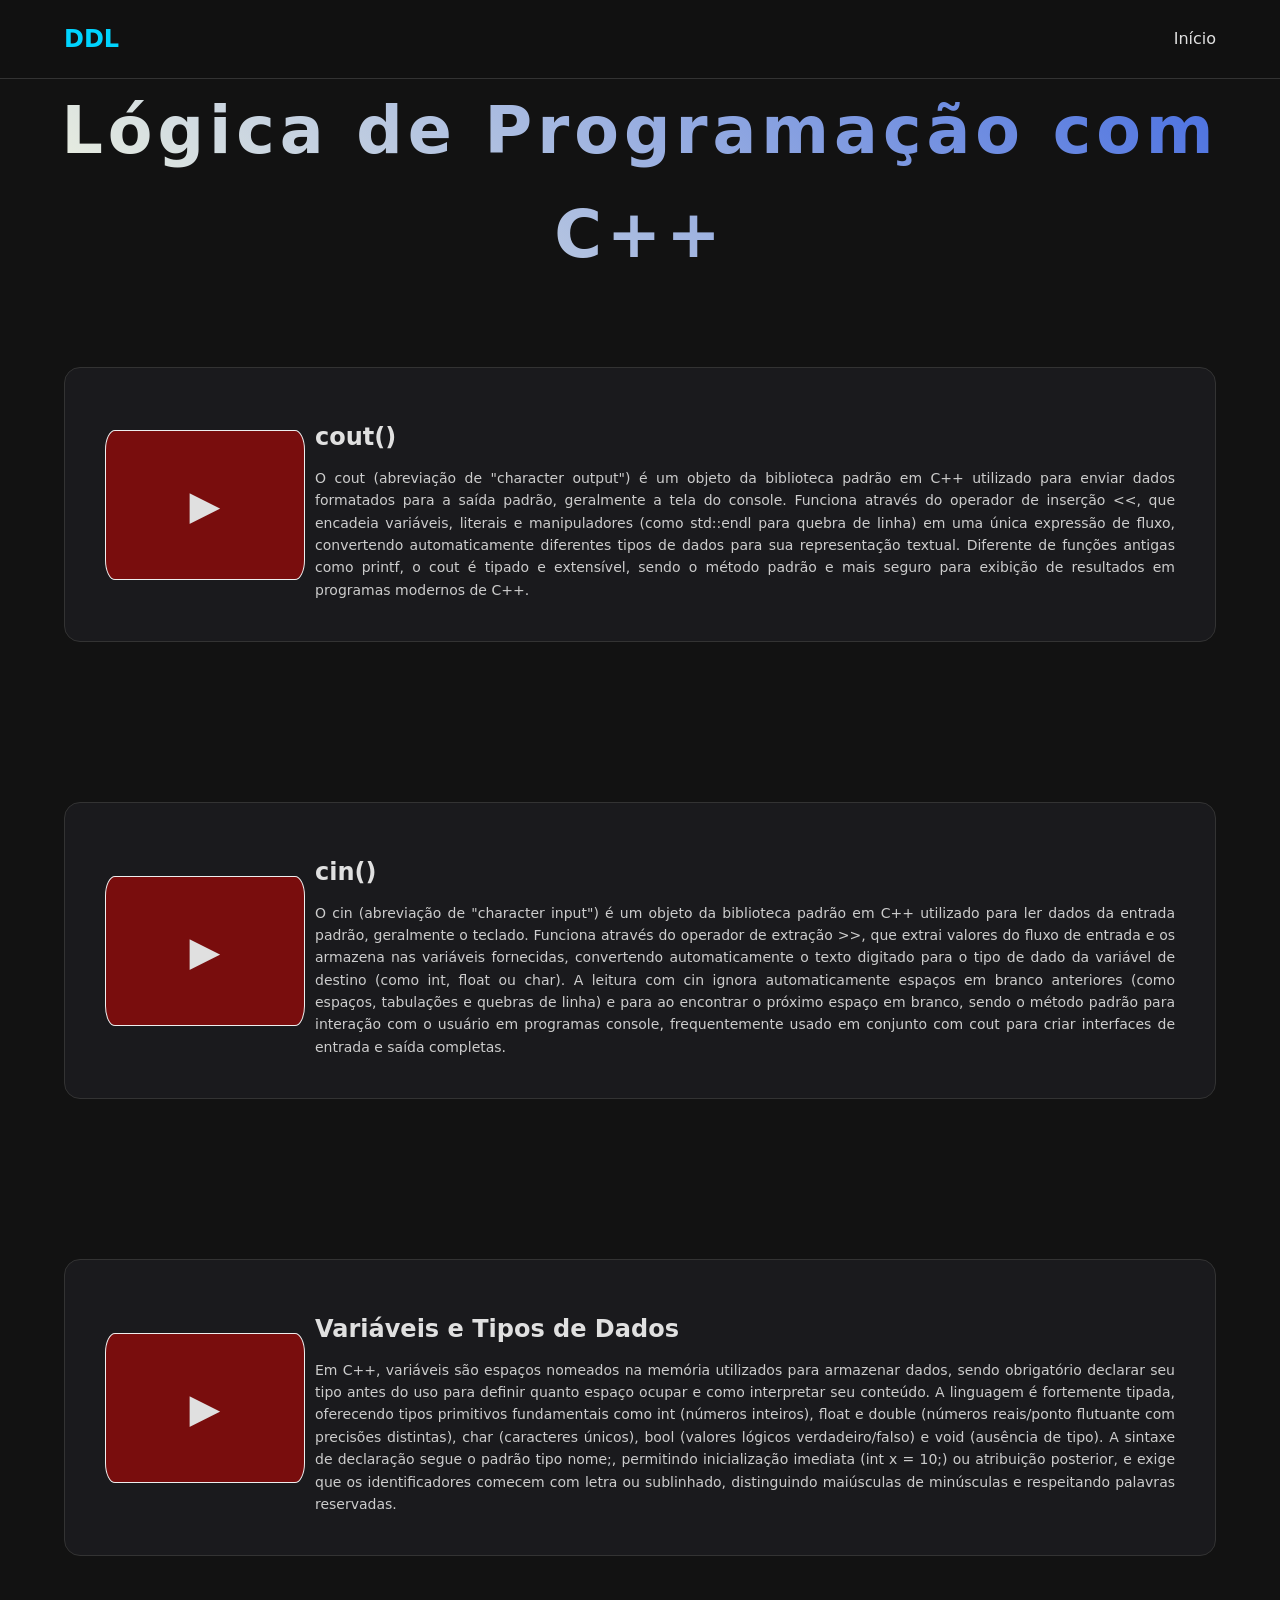
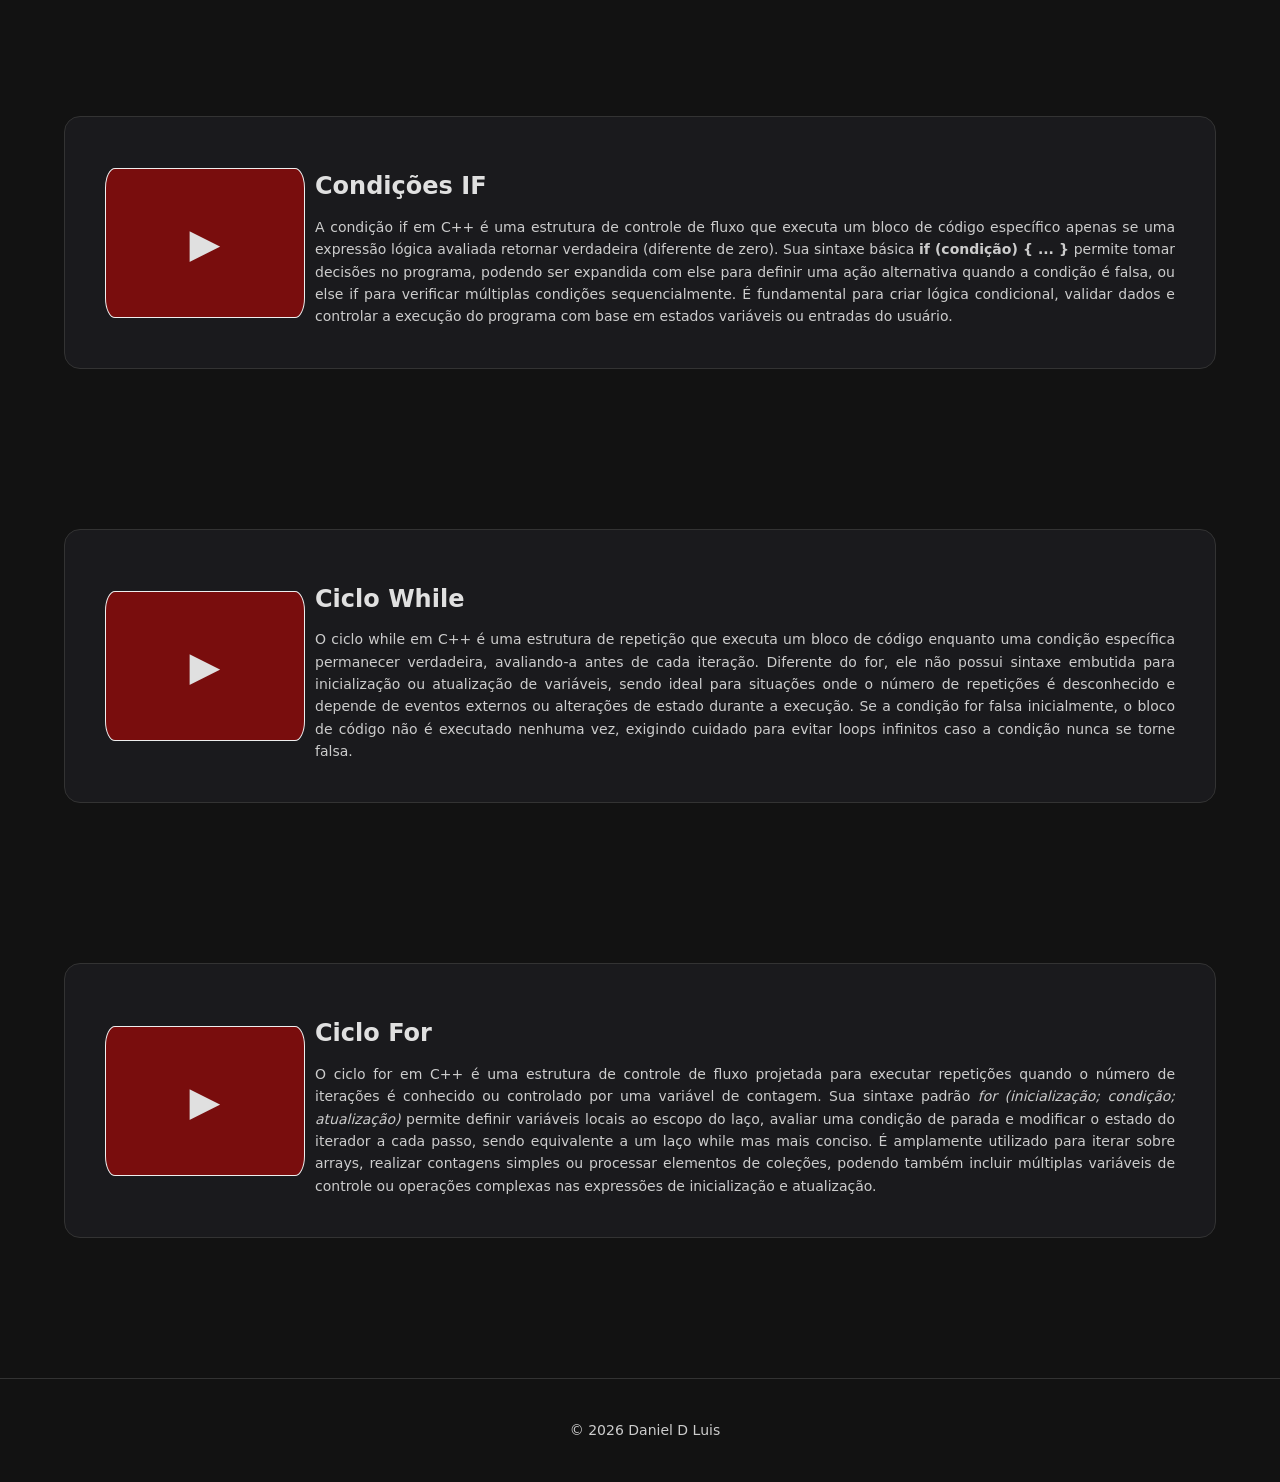
==== cpp.html @ 8a7dfbc2 "Add files via upload" ====
<!DOCTYPE html>
<html lang="pt-PT">
<head>
    <meta charset="UTF-8">
    <meta name="viewport" content="width=device-width, initial-scale=1.0">
    <title>Daniel Luis</title>
    <link rel="stylesheet" href="style.css">
 <style>
  p{text-align:justify;color: #ccc; line-height: 1.6;font-size:14px;text-align:justify;margin-left:10px;}
  .animation1{
    animation:a1 10ms ease-in;
  }
  
  @keyframes a1{
  
  0%{width:300px;}
  0%{height:300px;}
  100%{width:1000px;}
  100%{height:800px;}
  
  }
  
  
 </style>
</head>
<body>

    <header>
        <a href="index.html" class="logo">DDL</a>
        <nav>
            <ul>
                <li><a style="cursor:pointer" href="index.html">Início</a></li>
 
            </ul>
        </nav>
    </header>

 	<h1>Lógica de Programação com C++</h1>

    <section class="features">
<article id="projetos" class="card" style="background: #1a1a1d; padding: 40px; border-radius: 16px; border: 1px solid #333; transition: transform 0.3s;">
        <div style="display:flex;flex-direction:row;justify-content:center;align-items:center;"> <div style="display:flex;flex-direction:column"> 
            <div id="if1" style="width:200px;height:150px;border:1px ridge;border-radius:10px/20px;background:#790d0d;display:flex;justify-content:center;align-items:center;font-size:40px;" onclick="ff1();">▶️</div></div>
            <div style="display:flex;flex-direction:column"><h2 style="margin:10px;">cout()</h2><p>O cout (abreviação de "character output") é um objeto da biblioteca padrão <iostream> em C++ utilizado para enviar dados formatados para a saída padrão, geralmente a tela do console. Funciona através do operador de inserção <<, que encadeia variáveis, literais e manipuladores (como std::endl para quebra de linha) em uma única expressão de fluxo, convertendo automaticamente diferentes tipos de dados para sua representação textual. Diferente de funções antigas como printf, o cout é tipado e extensível, sendo o método padrão e mais seguro para exibição de resultados em programas modernos de C++. </p>
            </div></div>
        </article>

    </section>

    <section class="features">
<article id="projetos" class="card" style="background: #1a1a1d; padding: 40px; border-radius: 16px; border: 1px solid #333; transition: transform 0.3s;">
        <div style="display:flex;flex-direction:row;justify-content:center;align-items:center;"> <div style="display:flex;flex-direction:column"> 
            <div id="if2" style="width:200px;height:150px;border:1px ridge;border-radius:10px/20px;;background:#790d0d;display:flex;justify-content:center;align-items:center;font-size:40px;" onclick="ff2();">▶️</div></div>
            <div style="display:flex;flex-direction:column"><h2 style="margin:10px;">cin()</h2><p>O cin (abreviação de "character input") é um objeto da biblioteca padrão <iostream> em C++ utilizado para ler dados da entrada padrão, geralmente o teclado. Funciona através do operador de extração >>, que extrai valores do fluxo de entrada e os armazena nas variáveis fornecidas, convertendo automaticamente o texto digitado para o tipo de dado da variável de destino (como int, float ou char). A leitura com cin ignora automaticamente espaços em branco anteriores (como espaços, tabulações e quebras de linha) e para ao encontrar o próximo espaço em branco, sendo o método padrão para interação com o usuário em programas console, frequentemente usado em conjunto com cout para criar interfaces de entrada e saída completas.</p>
</div></div>
        </article>

    </section>
    
    
    <section class="features">
<article id="projetos" class="card" style="background: #1a1a1d; padding: 40px; border-radius: 16px; border: 1px solid #333; transition: transform 0.3s;">
        <div style="display:flex;flex-direction:row;justify-content:center;align-items:center;"> <div style="display:flex;flex-direction:column"> 
            <div id="if3" style="width:200px;height:150px;border:1px ridge;border-radius:10px/20px;;background:#790d0d;display:flex;justify-content:center;align-items:center;font-size:40px;" onclick="ff3();">▶️</div></div>
            <div style="display:flex;flex-direction:column"><h2 style="margin:10px;">Variáveis e Tipos de Dados</h2><p>Em C++, variáveis são espaços nomeados na memória utilizados para armazenar dados, sendo obrigatório declarar seu tipo antes do uso para definir quanto espaço ocupar e como interpretar seu conteúdo.  A linguagem é fortemente tipada, oferecendo tipos primitivos fundamentais como int (números inteiros), float e double (números reais/ponto flutuante com precisões distintas), char (caracteres únicos), bool (valores lógicos verdadeiro/falso) e void (ausência de tipo). A sintaxe de declaração segue o padrão tipo nome;, permitindo inicialização imediata (int x = 10;) ou atribuição posterior, e exige que os identificadores comecem com letra ou sublinhado, distinguindo maiúsculas de minúsculas e respeitando palavras reservadas.</p>
</div></div>
        </article>

    </section>
    
    
    <section class="features">
<article id="projetos" class="card" style="background: #1a1a1d; padding: 40px; border-radius: 16px; border: 1px solid #333; transition: transform 0.3s;">
        <div style="display:flex;flex-direction:row;justify-content:center;align-items:center;"> <div style="display:flex;flex-direction:column"> 
            <div id="if4" style="width:200px;height:150px;border:1px ridge;border-radius:10px/20px;background:#790d0d;display:flex;justify-content:center;align-items:center;font-size:40px;" onclick="ff4();">▶️</div></div>
            <div style="display:flex;flex-direction:column"><h2 style="margin:10px;">Condições IF</h2><p>A condição if em C++ é uma estrutura de controle de fluxo que executa um bloco de código específico apenas se uma expressão lógica avaliada retornar verdadeira (diferente de zero). Sua sintaxe básica <strong>if (condição) { ... }</strong> permite tomar decisões no programa, podendo ser expandida com else para definir uma ação alternativa quando a condição é falsa, ou else if para verificar múltiplas condições sequencialmente. É fundamental para criar lógica condicional, validar dados e controlar a execução do programa com base em estados variáveis ou entradas do usuário.</p>
</div></div>
        </article>

    </section>
    
    
    <section class="features">
<article id="projetos" class="card" style="background: #1a1a1d; padding: 40px; border-radius: 16px; border: 1px solid #333; transition: transform 0.3s;">
        <div style="display:flex;flex-direction:row;justify-content:center;align-items:center;"> <div style="display:flex;flex-direction:column"> 
            <div id="if5" style="width:200px;height:150px;border:1px ridge;border-radius:10px/20px;;background:#790d0d;display:flex;justify-content:center;align-items:center;font-size:40px;" onclick="ff5();">▶️</div></div>
            <div style="display:flex;flex-direction:column"><h2 style="margin:10px;">Ciclo While</h2><p>O ciclo while em C++ é uma estrutura de repetição que executa um bloco de código enquanto uma condição específica permanecer verdadeira, avaliando-a antes de cada iteração. Diferente do for, ele não possui sintaxe embutida para inicialização ou atualização de variáveis, sendo ideal para situações onde o número de repetições é desconhecido e depende de eventos externos ou alterações de estado durante a execução. Se a condição for falsa inicialmente, o bloco de código não é executado nenhuma vez, exigindo cuidado para evitar loops infinitos caso a condição nunca se torne falsa.</p>
</div></div>
        </article>

    </section>
    
    
    <section class="features">
<article id="projetos" class="card" style="background: #1a1a1d; padding: 40px; border-radius: 16px; border: 1px solid #333; transition: transform 0.3s;">
        <div style="display:flex;flex-direction:row;justify-content:center;align-items:center;"> <div style="display:flex;flex-direction:column"> 
            <div id="if6" style="width:200px;height:150px;border:1px ridge;border-radius:10px/20px;;background:#790d0d;display:flex;justify-content:center;align-items:center;font-size:40px;" onclick="ff6();">▶️</div></div>
            <div style="display:flex;flex-direction:column"><h2 style="margin:10px;">Ciclo For</h2><p>O ciclo for em C++ é uma estrutura de controle de fluxo projetada para executar repetições quando o número de iterações é conhecido ou controlado por uma variável de contagem.  Sua sintaxe padrão <i>for (inicialização; condição; atualização)</i> permite definir variáveis locais ao escopo do laço, avaliar uma condição de parada e modificar o estado do iterador a cada passo, sendo equivalente a um laço while mas mais conciso. É amplamente utilizado para iterar sobre arrays, realizar contagens simples ou processar elementos de coleções, podendo também incluir múltiplas variáveis de controle ou operações complexas nas expressões de inicialização e atualização. 

</p>
</div></div>
        </article>

    </section>
    
 
    
    <footer style="text-align: center; padding: 40px; color: #666; border-top: 1px solid #333; margin-top: 60px;">
        <p style="text-align: center;">&copy; 2026 Daniel D Luis</p>
    </footer>

    <script>

        var if1 = document.querySelector("#if1");
        var if2 = document.querySelector("#if2");
        var if3 = document.querySelector("#if3");
        var if4 = document.querySelector("#if4");
        var if5 = document.querySelector("#if5");
        var if6 = document.querySelector("#if6");
 
        
        function timeOUT1(parameter,time){
           parameter.classList.add("animation1");setTimeout(()=>{parameter.classList.remove("animation1")},time);
        }
        
        function ff1(){
                timeOUT1(if1,600);
                if1.textContent="";
                iframe=document.createElement("iframe");
                iframe.src="https://www.dailymotion.com/embed/video/kSuewHwfgZ9XaHJ3kGi?autoplay=0?queue-autoplay-next=0"
                iframe.width="1000"
                iframe.height="800"
                iframe.allow="fullscreen"
                if1.appendChild(iframe);
                if1.style.width="1000px";
                if1.style.height="800px";

        }        
        
                
        
 
         function ff2(){
                timeOUT1(if2,600);
                if2.classList.add("animation1");setTimeout(()=>{if2.classList.remove("animation1")},600);
                if2.textContent="";
                iframe=document.createElement("iframe");
                iframe.src="https://www.dailymotion.com/embed/video/k6vF6sQfYaMZt0J3kLI?autoplay=0?queue-autoplay-next=0"
                iframe.width="1000"
                iframe.height="800"
                iframe.allow="fullscreen"
                if2.appendChild(iframe);
                if2.style.width="1000px";
                if2.style.height="800px";
                
        }        
        
        
        function ff3(){
                timeOUT1(if3,600);
                if3.textContent="";
                iframe=document.createElement("iframe");
                iframe.src="https://www.dailymotion.com/embed/video/k3HUJaWO2eLL7UJ3m1Y?autoplay=0?queue-autoplay-next=0"
                iframe.width="1000"
                iframe.height="800"
                iframe.allow="fullscreen"
                if3.appendChild(iframe);
                if3.style.width="1000px";
                if3.style.height="800px";

        }        
        
        
        function ff4(){
                timeOUT1(if4,600);
                if4.textContent="";
                iframe=document.createElement("iframe");
                iframe.src="https://www.dailymotion.com/embed/video/k2j2cY61GqqxHZJ3l5U?autoplay=0?queue-autoplay-next=0"
                iframe.width="1000"
                iframe.height="800"
                iframe.allow="fullscreen"
                if4.appendChild(iframe);
                if4.style.width="1000px";
                if4.style.height="800px";

        }     
        

        function ff5(){
                timeOUT1(if5,600);
                if5.textContent="";
                iframe=document.createElement("iframe");
                iframe.src="https://www.dailymotion.com/embed/video/k3nfDQOHGwmdv3J3lOi?autoplay=0?queue-autoplay-next=0"
                iframe.width="1000"
                iframe.height="800"
                iframe.allow="fullscreen"
                if5.appendChild(iframe);
                if5.style.width="1000px";
                if5.style.height="800px";

        }        
        
        
        
        function ff6(){
                timeOUT1(if6,600);
                if6.textContent="";
                iframe=document.createElement("iframe");
                iframe.src="https://www.dailymotion.com/embed/video/k5N3UTt5Yfot36J3lUG?autoplay=0?queue-autoplay-next=0"
                iframe.width="1000"
                iframe.height="800"
                iframe.allow="fullscreen"
                if6.appendChild(iframe);
                if6.style.width="1000px";
                if6.style.height="800px";

        }        
        
 
      
 
        document.querySelectorAll('article').forEach(card => {
            card.addEventListener('mouseenter', () => card.style.transform = 'translateY(-5px)');
            card.addEventListener('mouseleave', () => card.style.transform = 'translateY(0)');
        });

 
        document.querySelectorAll('a[href^="#"]').forEach(anchor => {
            anchor.addEventListener('click', function (e) {
                e.preventDefault();
                document.querySelector(this.getAttribute('href')).scrollIntoView({
                    behavior: 'smooth'
                });
            });
        });
    </script>
</body>
</html>
---- style.css ----
:root {
            --bg-color: #121212;
            --surface-color: #1e1e1e;
            --primary-color: #00d4ff;
            --text-color: #e0e0e0;
            --text-secondary: #a0a0a0;
        }

        * {
            margin: 0;
            padding: 0;
            box-sizing: border-box;
            font-family: 'Segoe UI', system-ui, sans-serif;
        }

        body {
            background-color: var(--bg-color);
            color: var(--text-color);
            line-height: 1.6;
            transition: all 0.3s ease;
        }
 
        header {
            padding: 20px 5%;
            display: flex;
            justify-content: space-between;
            align-items: center;
            background-color: rgba(18, 18, 18, 0.95);
            position: sticky;
            top: 0;
            z-index: 1000;
            backdrop-filter: blur(10px);
            border-bottom: 1px solid #333;
        }

        .logo {
            font-size: 1.5rem;
            font-weight: 700;
            color: var(--primary-color);
            text-decoration: none;
        }

        nav ul {
            display: flex;
            list-style: none;
            gap: 20px;
        }

        nav a {
            color: var(--text-color);
            text-decoration: none;
            font-weight: 500;
            transition: color 0.3s;
        }

        nav a:hover {
            color: var(--primary-color);
        }

 
        .containerPrincipal {
            height: 90vh;
            display: flex;
            flex-direction: column;
            justify-content: center;
            align-items: center;
            text-align: center;
            padding: 0 20px;
            background: radial-gradient(circle at center, #1e1e1e 0%, #121212 70%);
        }

        .containerPrincipal h1 {
            font-size: clamp(2.5rem, 5vw, 4rem);
            margin-bottom: 20px;
            background: linear-gradient(45deg, var(--primary-color), #00ff88);
            -webkit-background-clip: text;
            -webkit-text-fill-color: transparent;
        }

        .containerPrincipal p {
            font-size: 1.2rem;
            color: var(--text-secondary);
            max-width: 600px;
            margin-bottom: 40px;
        }

        .btn {
            padding: 15px 40px;
            background-color: var(--primary-color);
            color: #121212;
            text-decoration: none;
            border-radius: 30px;
            font-weight: 700;
            transition: transform 0.2s, box-shadow 0.2s;
        }

        .btn:hover {
            transform: translateY(-3px);
            box-shadow: 0 10px 20px rgba(0, 212, 255, 0.3);
        }
 
        .features {
            padding: 80px 5%;
            display: grid;
            grid-template-columns: repeat(auto-fit, minmax(300px, 1fr));
            gap: 30px;
        }

        .card {
            background-color: var(--surface-color);
            padding: 30px;
            border-radius: 15px;
            border: 1px solid #333;
            transition: transform 0.3s;
	    cursor: pointer;
	    transition: opacity 1s ease-in-out;

	    &:active{opacity:0.5;}
        }

        .card:hover {
            transform: translateY(-5px);
            border-color: var(--primary-color);
        }

        .card h3 {
            margin-bottom: 15px;
            color: var(--primary-color);
        }

        /* Footer */
        footer {
            text-align: center;
            padding: 40px;
            border-top: 1px solid #333;
            color: var(--text-secondary);
            font-size: 0.9rem;
        }

        @media (max-width: 768px) {
            nav ul {
                display: none; /* Simplificado para mobile */
            }
        }

	      img{
	        width:300px;height:250px;display:block;
	      }

	      h1{
	        text-align:center;letter-spacing:5px;color:transparent;background:linear-gradient(45deg, lightyellow, royalblue);background-clip:text;font-size:65px;
	      }
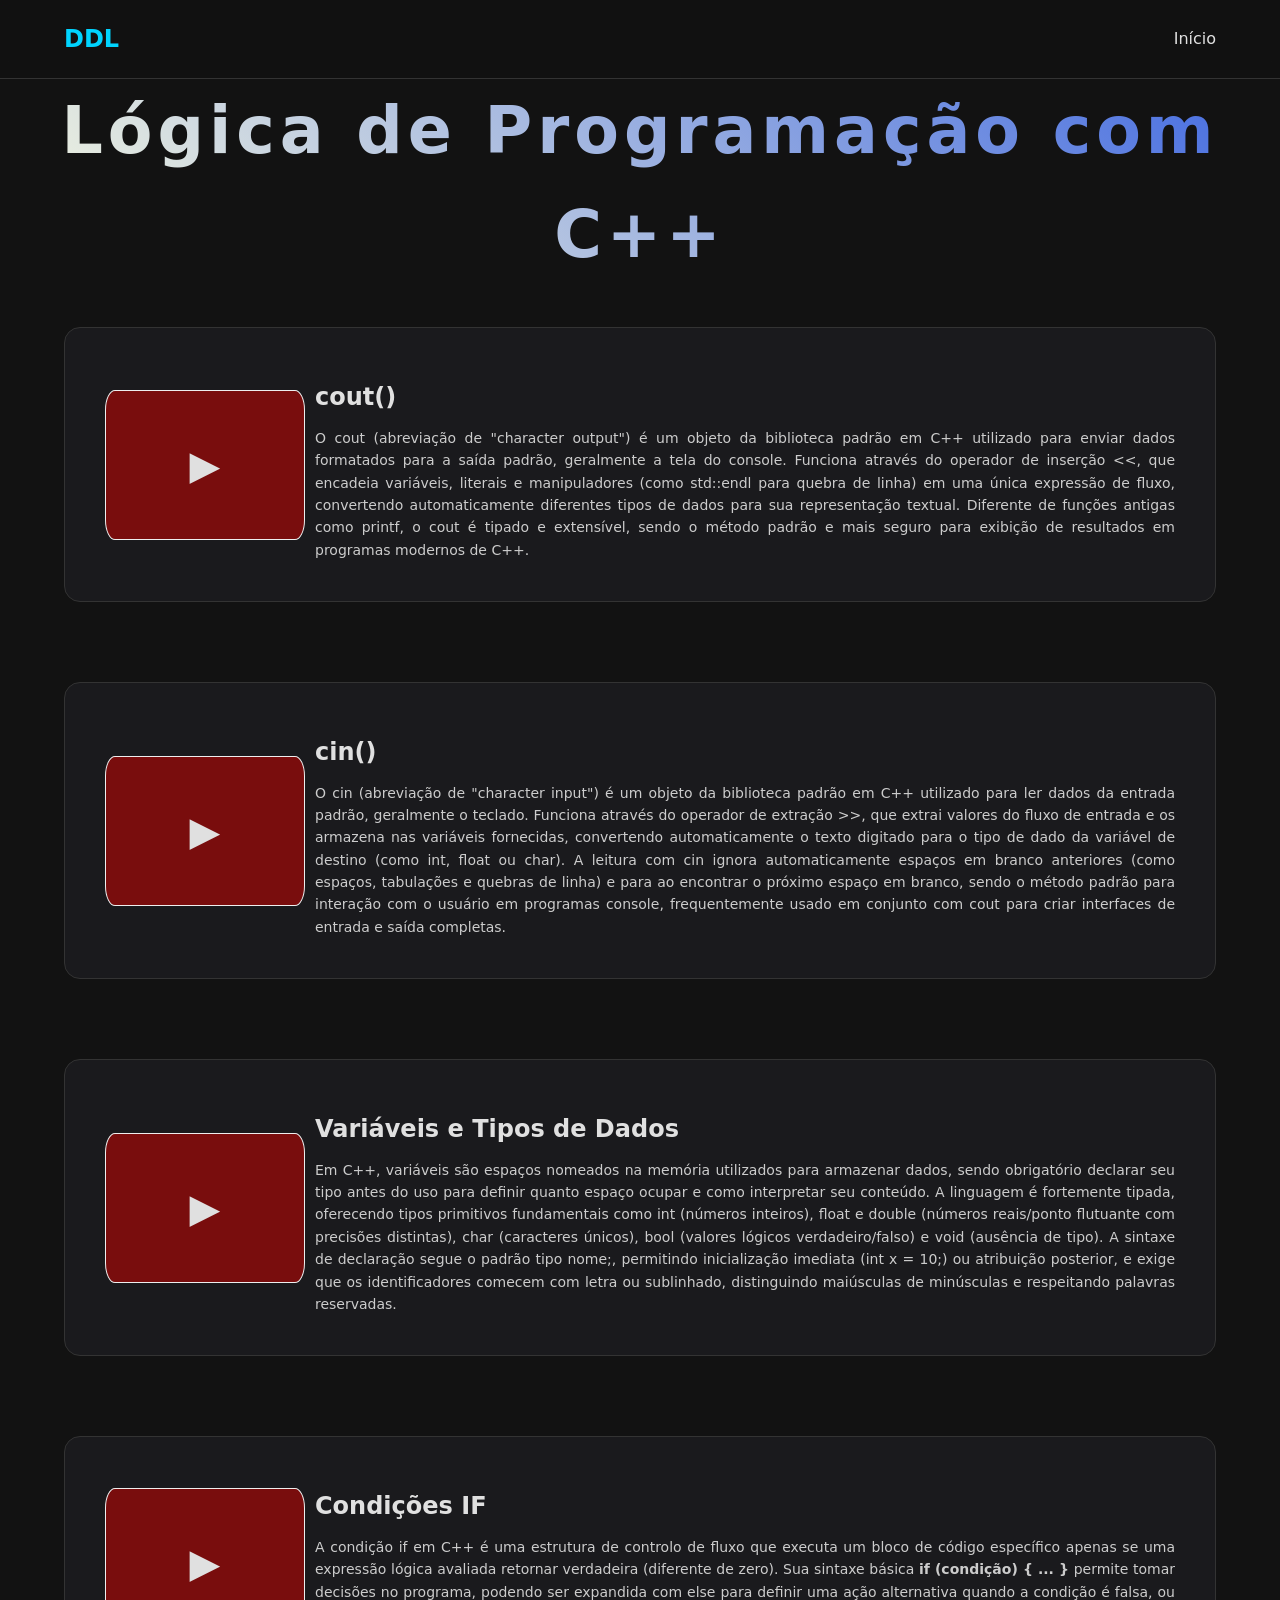
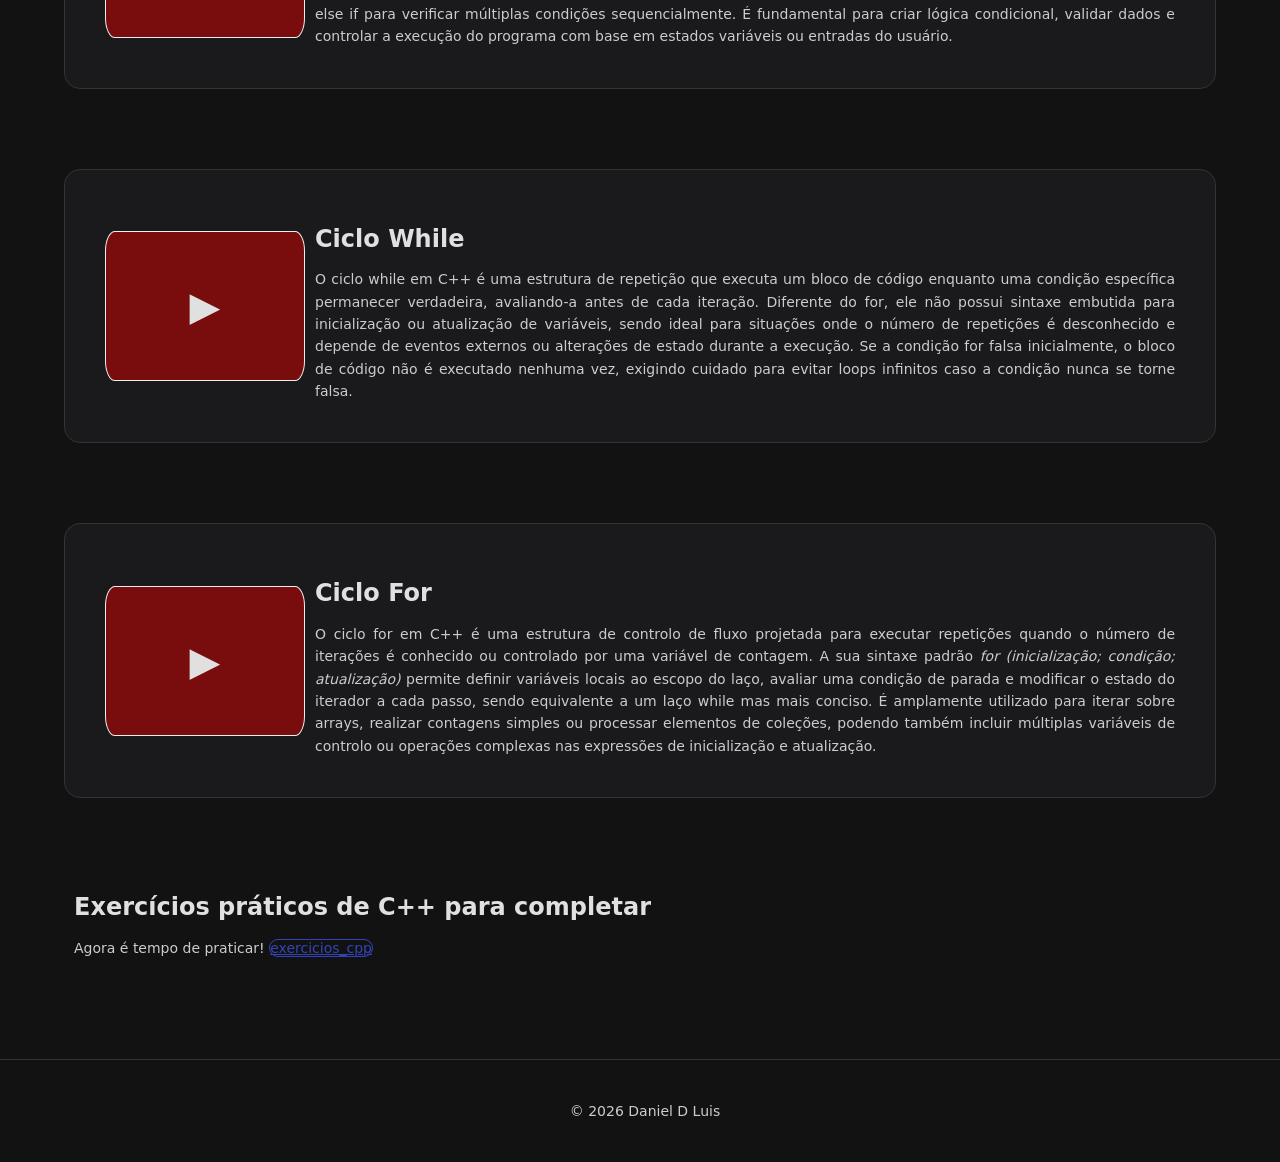
==== commit 7431df61: "Update cpp.html" ====
--- a/cpp.html
+++ b/cpp.html
@@ -19,7 +19,7 @@
   100%{height:800px;}
   
   }
-  
+     .ancora1{color:#3344bb;border:1px ridge #3344bb;border-radius:10px;} 
   
  </style>
 </head>
@@ -73,7 +73,7 @@
 <article id="projetos" class="card" style="background: #1a1a1d; padding: 40px; border-radius: 16px; border: 1px solid #333; transition: transform 0.3s;">
         <div style="display:flex;flex-direction:row;justify-content:center;align-items:center;"> <div style="display:flex;flex-direction:column"> 
             <div id="if4" style="width:200px;height:150px;border:1px ridge;border-radius:10px/20px;background:#790d0d;display:flex;justify-content:center;align-items:center;font-size:40px;" onclick="ff4();">▶️</div></div>
-            <div style="display:flex;flex-direction:column"><h2 style="margin:10px;">Condições IF</h2><p>A condição if em C++ é uma estrutura de controle de fluxo que executa um bloco de código específico apenas se uma expressão lógica avaliada retornar verdadeira (diferente de zero). Sua sintaxe básica <strong>if (condição) { ... }</strong> permite tomar decisões no programa, podendo ser expandida com else para definir uma ação alternativa quando a condição é falsa, ou else if para verificar múltiplas condições sequencialmente. É fundamental para criar lógica condicional, validar dados e controlar a execução do programa com base em estados variáveis ou entradas do usuário.</p>
+            <div style="display:flex;flex-direction:column"><h2 style="margin:10px;">Condições IF</h2><p>A condição if em C++ é uma estrutura de controlo de fluxo que executa um bloco de código específico apenas se uma expressão lógica avaliada retornar verdadeira (diferente de zero). Sua sintaxe básica <strong>if (condição) { ... }</strong> permite tomar decisões no programa, podendo ser expandida com else para definir uma ação alternativa quando a condição é falsa, ou else if para verificar múltiplas condições sequencialmente. É fundamental para criar lógica condicional, validar dados e controlar a execução do programa com base em estados variáveis ou entradas do usuário.</p>
 </div></div>
         </article>
 
@@ -95,13 +95,24 @@
 <article id="projetos" class="card" style="background: #1a1a1d; padding: 40px; border-radius: 16px; border: 1px solid #333; transition: transform 0.3s;">
         <div style="display:flex;flex-direction:row;justify-content:center;align-items:center;"> <div style="display:flex;flex-direction:column"> 
             <div id="if6" style="width:200px;height:150px;border:1px ridge;border-radius:10px/20px;;background:#790d0d;display:flex;justify-content:center;align-items:center;font-size:40px;" onclick="ff6();">▶️</div></div>
-            <div style="display:flex;flex-direction:column"><h2 style="margin:10px;">Ciclo For</h2><p>O ciclo for em C++ é uma estrutura de controle de fluxo projetada para executar repetições quando o número de iterações é conhecido ou controlado por uma variável de contagem.  Sua sintaxe padrão <i>for (inicialização; condição; atualização)</i> permite definir variáveis locais ao escopo do laço, avaliar uma condição de parada e modificar o estado do iterador a cada passo, sendo equivalente a um laço while mas mais conciso. É amplamente utilizado para iterar sobre arrays, realizar contagens simples ou processar elementos de coleções, podendo também incluir múltiplas variáveis de controle ou operações complexas nas expressões de inicialização e atualização. 
+            <div style="display:flex;flex-direction:column"><h2 style="margin:10px;">Ciclo For</h2><p>O ciclo for em C++ é uma estrutura de controlo de fluxo projetada para executar repetições quando o número de iterações é conhecido ou controlado por uma variável de contagem.  A sua sintaxe padrão <i>for (inicialização; condição; atualização)</i> permite definir variáveis locais ao escopo do laço, avaliar uma condição de parada e modificar o estado do iterador a cada passo, sendo equivalente a um laço while mas mais conciso. É amplamente utilizado para iterar sobre arrays, realizar contagens simples ou processar elementos de coleções, podendo também incluir múltiplas variáveis de controlo ou operações complexas nas expressões de inicialização e atualização. 
 
 </p>
 </div></div>
         </article>
 
     </section>
+    
+    <section class="features">
+ 
+            <div style="display:flex;flex-direction:column"><h2 style="margin:10px;">Exercícios práticos de C++ para completar</h2><p>Agora é tempo de praticar!
+        
+        <a class="ancora1" href="https://github.com/danieldluis/exercicios_cpp">exercicios_cpp</a>
+
+</p>
+</div> 
+
+    </section> 
     
  
     
--- a/style.css
+++ b/style.css
@@ -100,7 +100,7 @@
         }
  
         .features {
-            padding: 80px 5%;
+            padding: 40px 5%;
             display: grid;
             grid-template-columns: repeat(auto-fit, minmax(300px, 1fr));
             gap: 30px;
@@ -112,8 +112,8 @@
             border-radius: 15px;
             border: 1px solid #333;
             transition: transform 0.3s;
-	    cursor: pointer;
-	    transition: opacity 1s ease-in-out;
+	    	cursor: pointer;
+	    	transition: opacity 1s ease-in-out;
 
 	    &:active{opacity:0.5;}
         }
@@ -150,3 +150,20 @@
 	      h1{
 	        text-align:center;letter-spacing:5px;color:transparent;background:linear-gradient(45deg, lightyellow, royalblue);background-clip:text;font-size:65px;
 	      }
+
+	      #mailto{
+	      
+	          transition:all 400ms ease-in;
+	      &:hover{
+	          background:#334455;
+	          transform:translateY(10px);
+	          border-radius:8px;
+	      }
+	      
+	      &:active{
+	          
+	          opacity:0.7;
+	      
+	      }
+	      
+	      }
